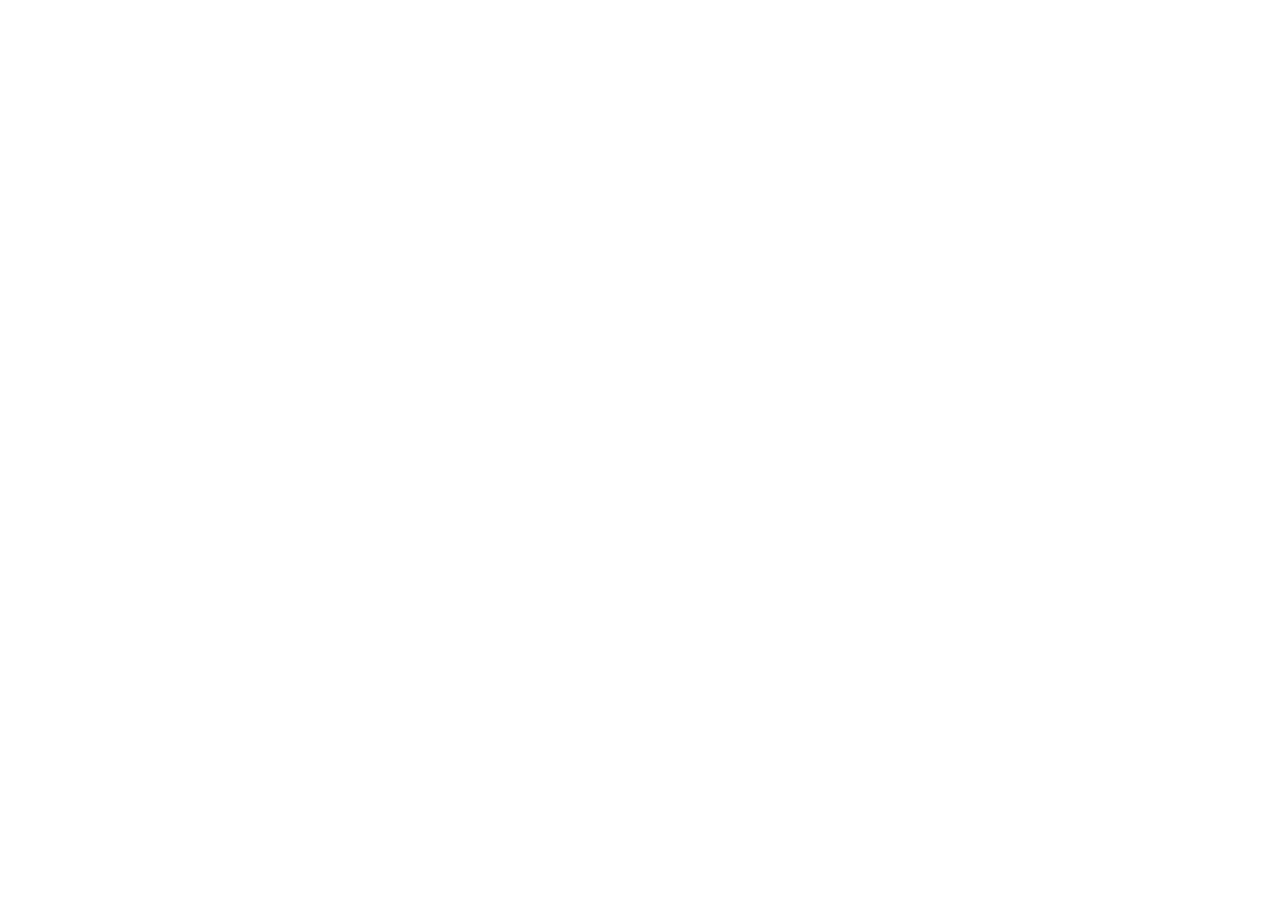
==== index.html @ 6fc7904d "Belajar HTML" ====
<!DOCTYPE html>
<html lang="en">
<head>
    <meta charset="UTF-8">
    <meta name="viewport" content="width=device-width, initial-scale=1.0">
    <title>Belajar HTML Bersama DICODING</title>
</head>
<body>
    
</body>
</html>
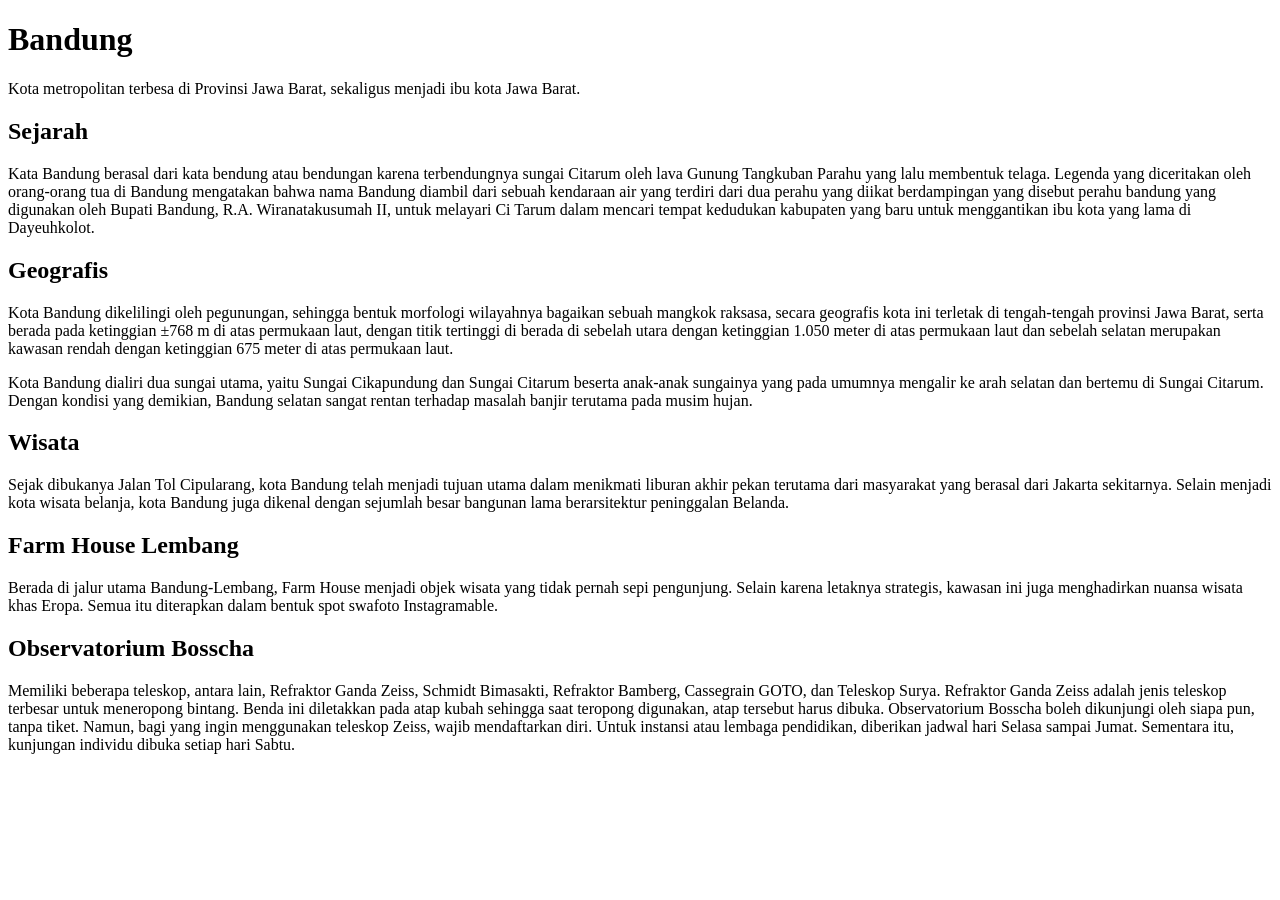
==== commit 9ebd4929: "website pertama" ====
--- a/index.html
+++ b/index.html
@@ -3,9 +3,21 @@
 <head>
     <meta charset="UTF-8">
     <meta name="viewport" content="width=device-width, initial-scale=1.0">
-    <title>Belajar HTML Bersama DICODING</title>
+    <title>Halaman Profil Bandung</title>
 </head>
 <body>
-    
+    <h1>Bandung</h1>
+    <p>Kota metropolitan terbesa di Provinsi Jawa Barat, sekaligus menjadi ibu kota Jawa Barat.</p>
+    <h2>Sejarah</h2>
+    <p>Kata Bandung berasal dari kata bendung atau bendungan karena terbendungnya sungai Citarum oleh lava Gunung Tangkuban Parahu yang lalu membentuk telaga. Legenda yang diceritakan oleh orang-orang tua di Bandung mengatakan bahwa nama Bandung diambil dari sebuah kendaraan air yang terdiri dari dua perahu yang diikat berdampingan yang disebut perahu bandung yang digunakan oleh Bupati Bandung, R.A. Wiranatakusumah II, untuk melayari Ci Tarum dalam mencari tempat kedudukan kabupaten yang baru untuk menggantikan ibu kota yang lama di Dayeuhkolot.</p>
+    <h2>Geografis</h2>
+    <p>Kota Bandung dikelilingi oleh pegunungan, sehingga bentuk morfologi wilayahnya bagaikan sebuah mangkok raksasa, secara geografis kota ini terletak di tengah-tengah provinsi Jawa Barat, serta berada pada ketinggian ±768 m di atas permukaan laut, dengan titik tertinggi di berada di sebelah utara dengan ketinggian 1.050 meter di atas permukaan laut dan sebelah selatan merupakan kawasan rendah dengan ketinggian 675 meter di atas permukaan laut.</p>
+    <p>Kota Bandung dialiri dua sungai utama, yaitu Sungai Cikapundung dan Sungai Citarum beserta anak-anak sungainya yang pada umumnya mengalir ke arah selatan dan bertemu di Sungai Citarum. Dengan kondisi yang demikian, Bandung selatan sangat rentan terhadap masalah banjir terutama pada musim hujan.</p>
+    <h2>Wisata</h2>
+    <p>Sejak dibukanya Jalan Tol Cipularang, kota Bandung telah menjadi tujuan utama dalam menikmati liburan akhir pekan terutama dari masyarakat yang berasal dari Jakarta sekitarnya. Selain menjadi kota wisata belanja, kota Bandung juga dikenal dengan sejumlah besar bangunan lama berarsitektur peninggalan Belanda.</p>
+    <h2>Farm House Lembang</h2>
+    <p>Berada di jalur utama Bandung-Lembang, Farm House menjadi objek wisata yang tidak pernah sepi pengunjung. Selain karena letaknya strategis, kawasan ini juga menghadirkan nuansa wisata khas Eropa. Semua itu diterapkan dalam bentuk spot swafoto Instagramable.</p>
+    <h2>Observatorium Bosscha</h2>
+    <p>Memiliki beberapa teleskop, antara lain, Refraktor Ganda Zeiss, Schmidt Bimasakti, Refraktor Bamberg, Cassegrain GOTO, dan Teleskop Surya. Refraktor Ganda Zeiss adalah jenis teleskop terbesar untuk meneropong bintang. Benda ini diletakkan pada atap kubah sehingga saat teropong digunakan, atap tersebut harus dibuka. Observatorium Bosscha boleh dikunjungi oleh siapa pun, tanpa tiket. Namun, bagi yang ingin menggunakan teleskop Zeiss, wajib mendaftarkan diri. Untuk instansi atau lembaga pendidikan, diberikan jadwal hari Selasa sampai Jumat. Sementara itu, kunjungan individu dibuka setiap hari Sabtu.</p>
 </body>
 </html>
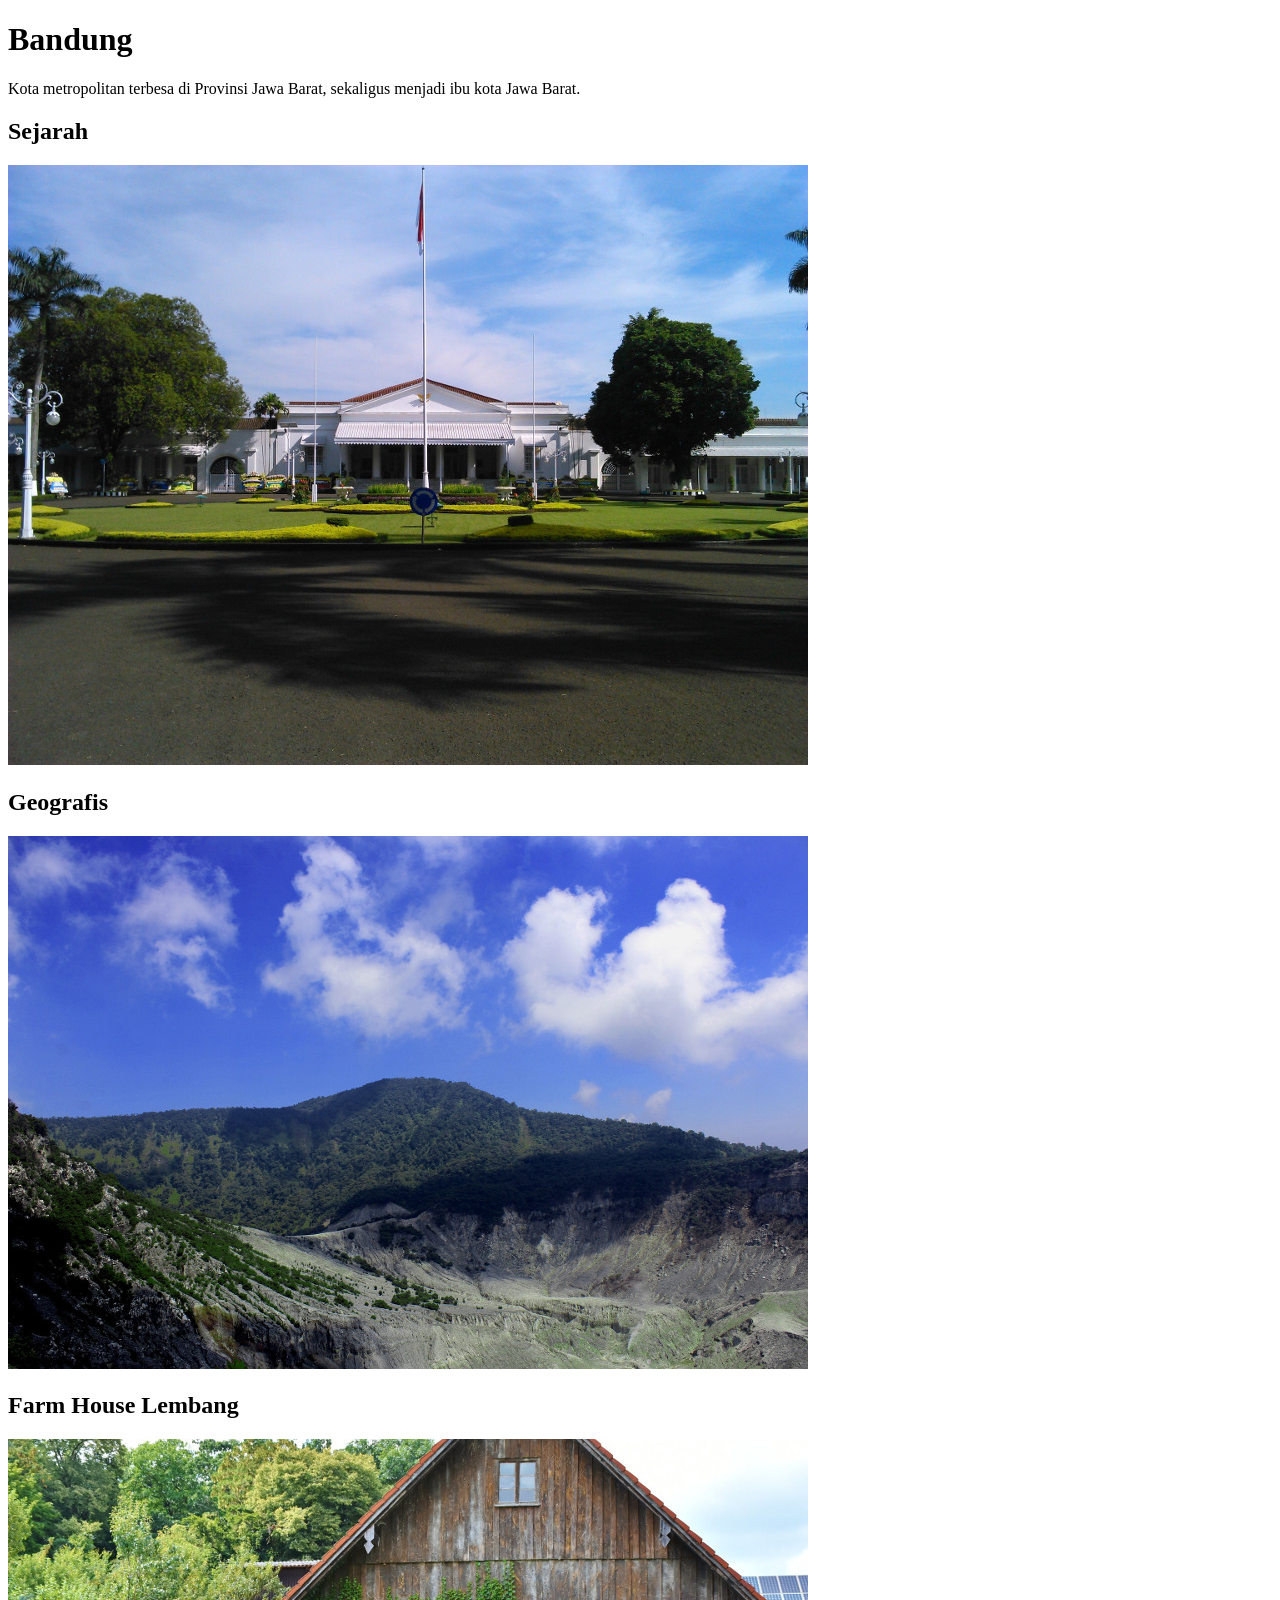
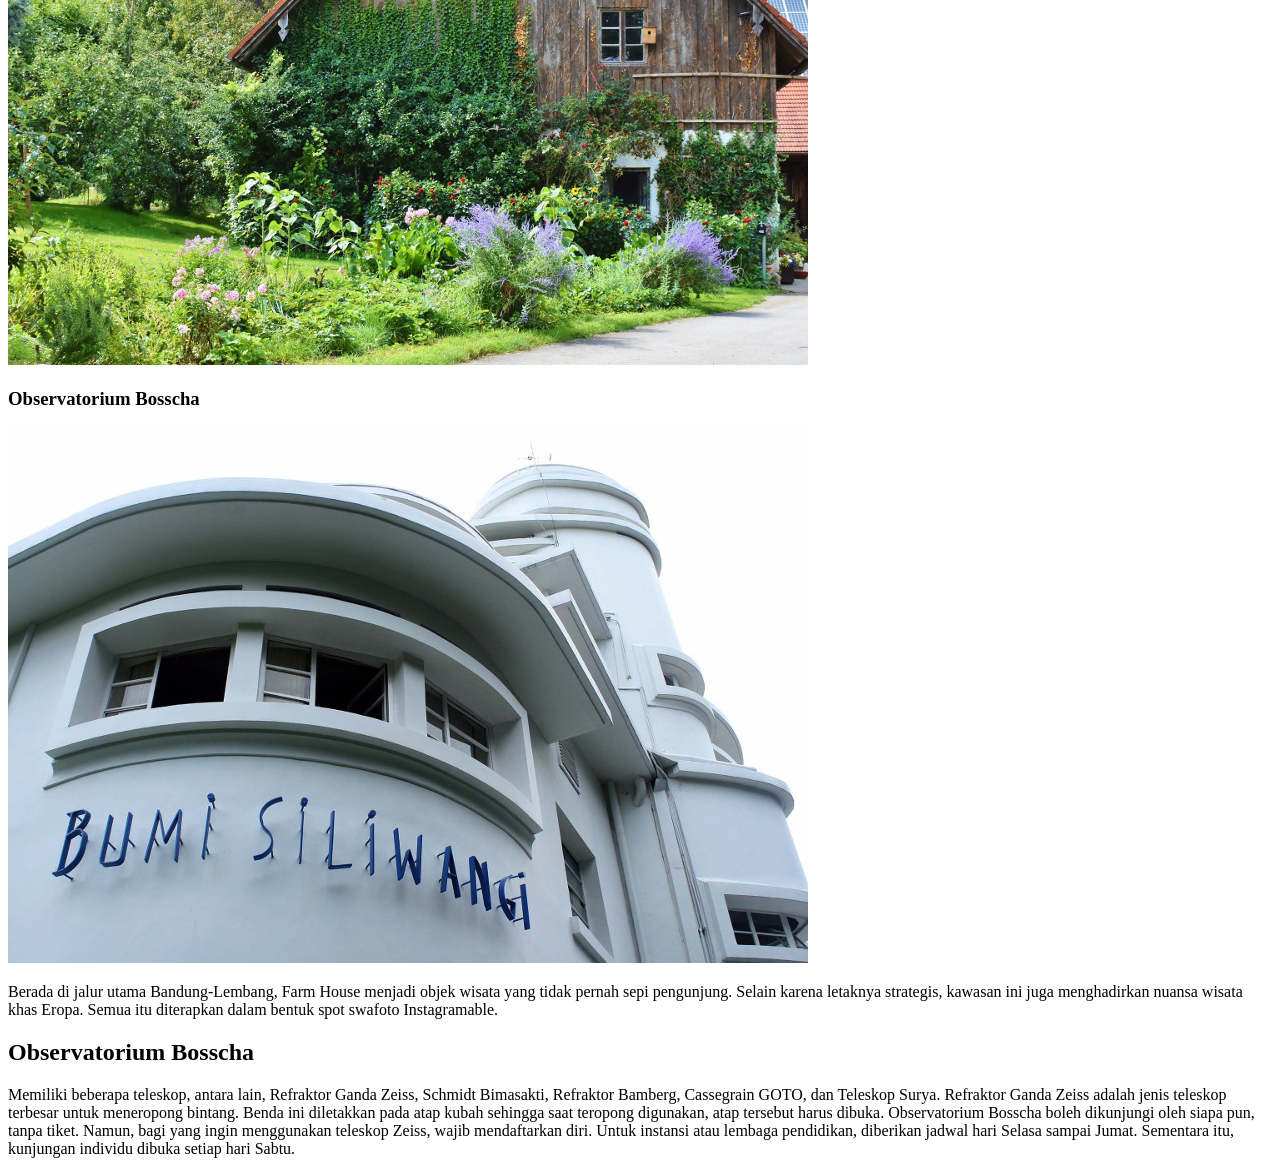
==== commit 2fb6e29e: "menambah kan gambar" ====
--- a/index.html
+++ b/index.html
@@ -9,13 +9,16 @@
     <h1>Bandung</h1>
     <p>Kota metropolitan terbesa di Provinsi Jawa Barat, sekaligus menjadi ibu kota Jawa Barat.</p>
     <h2>Sejarah</h2>
-    <p>Kata Bandung berasal dari kata bendung atau bendungan karena terbendungnya sungai Citarum oleh lava Gunung Tangkuban Parahu yang lalu membentuk telaga. Legenda yang diceritakan oleh orang-orang tua di Bandung mengatakan bahwa nama Bandung diambil dari sebuah kendaraan air yang terdiri dari dua perahu yang diikat berdampingan yang disebut perahu bandung yang digunakan oleh Bupati Bandung, R.A. Wiranatakusumah II, untuk melayari Ci Tarum dalam mencari tempat kedudukan kabupaten yang baru untuk menggantikan ibu kota yang lama di Dayeuhkolot.</p>
+    <img src="history.jpg" alt="Sejarah">
     <h2>Geografis</h2>
-    <p>Kota Bandung dikelilingi oleh pegunungan, sehingga bentuk morfologi wilayahnya bagaikan sebuah mangkok raksasa, secara geografis kota ini terletak di tengah-tengah provinsi Jawa Barat, serta berada pada ketinggian ±768 m di atas permukaan laut, dengan titik tertinggi di berada di sebelah utara dengan ketinggian 1.050 meter di atas permukaan laut dan sebelah selatan merupakan kawasan rendah dengan ketinggian 675 meter di atas permukaan laut.</p>
-    <p>Kota Bandung dialiri dua sungai utama, yaitu Sungai Cikapundung dan Sungai Citarum beserta anak-anak sungainya yang pada umumnya mengalir ke arah selatan dan bertemu di Sungai Citarum. Dengan kondisi yang demikian, Bandung selatan sangat rentan terhadap masalah banjir terutama pada musim hujan.</p>
-    <h2>Wisata</h2>
-    <p>Sejak dibukanya Jalan Tol Cipularang, kota Bandung telah menjadi tujuan utama dalam menikmati liburan akhir pekan terutama dari masyarakat yang berasal dari Jakarta sekitarnya. Selain menjadi kota wisata belanja, kota Bandung juga dikenal dengan sejumlah besar bangunan lama berarsitektur peninggalan Belanda.</p>
+    <img src="geografis.jpg" alt="Geografis">
     <h2>Farm House Lembang</h2>
+    <img src="farm-house.jpg" alt="">
+    <p>
+
+    </p>
+    <h3>Observatorium Bosscha</h3>
+    <img src="bosscha.jpg" alt="Bosscha">
     <p>Berada di jalur utama Bandung-Lembang, Farm House menjadi objek wisata yang tidak pernah sepi pengunjung. Selain karena letaknya strategis, kawasan ini juga menghadirkan nuansa wisata khas Eropa. Semua itu diterapkan dalam bentuk spot swafoto Instagramable.</p>
     <h2>Observatorium Bosscha</h2>
     <p>Memiliki beberapa teleskop, antara lain, Refraktor Ganda Zeiss, Schmidt Bimasakti, Refraktor Bamberg, Cassegrain GOTO, dan Teleskop Surya. Refraktor Ganda Zeiss adalah jenis teleskop terbesar untuk meneropong bintang. Benda ini diletakkan pada atap kubah sehingga saat teropong digunakan, atap tersebut harus dibuka. Observatorium Bosscha boleh dikunjungi oleh siapa pun, tanpa tiket. Namun, bagi yang ingin menggunakan teleskop Zeiss, wajib mendaftarkan diri. Untuk instansi atau lembaga pendidikan, diberikan jadwal hari Selasa sampai Jumat. Sementara itu, kunjungan individu dibuka setiap hari Sabtu.</p>
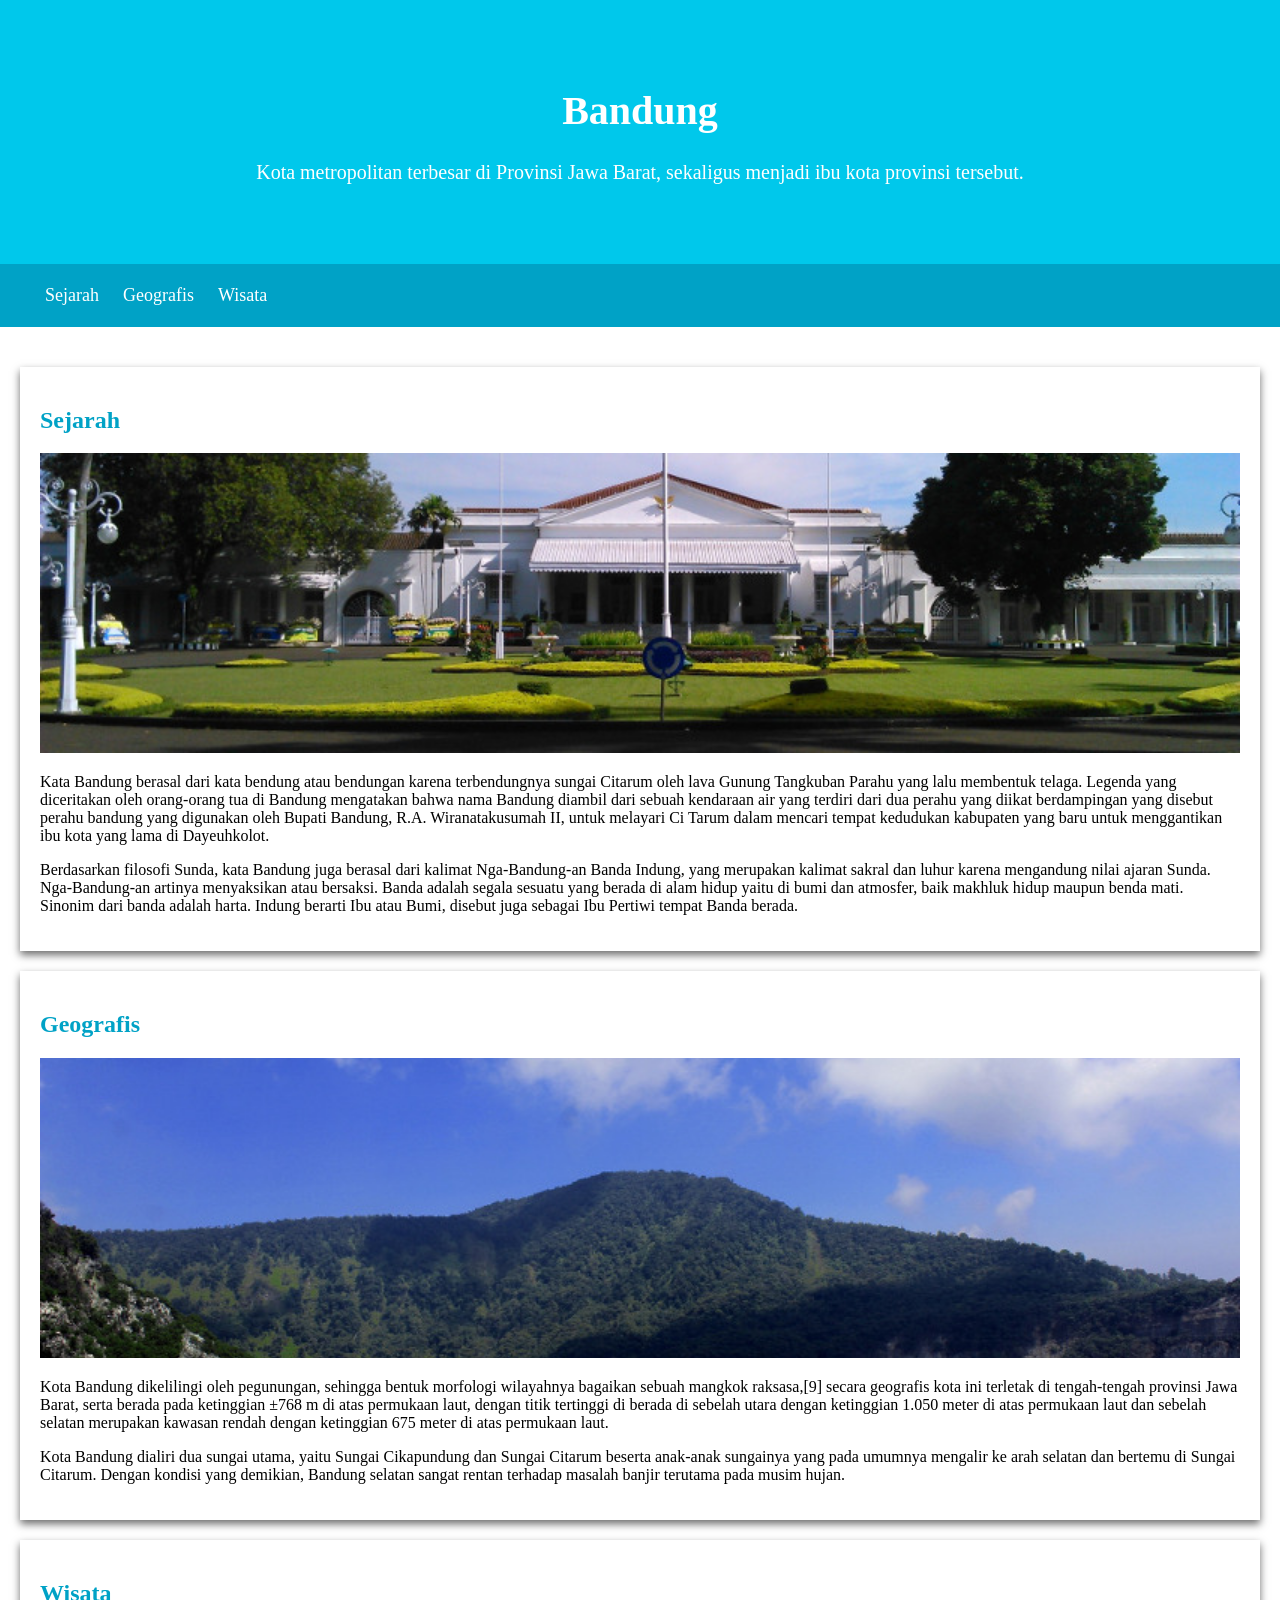
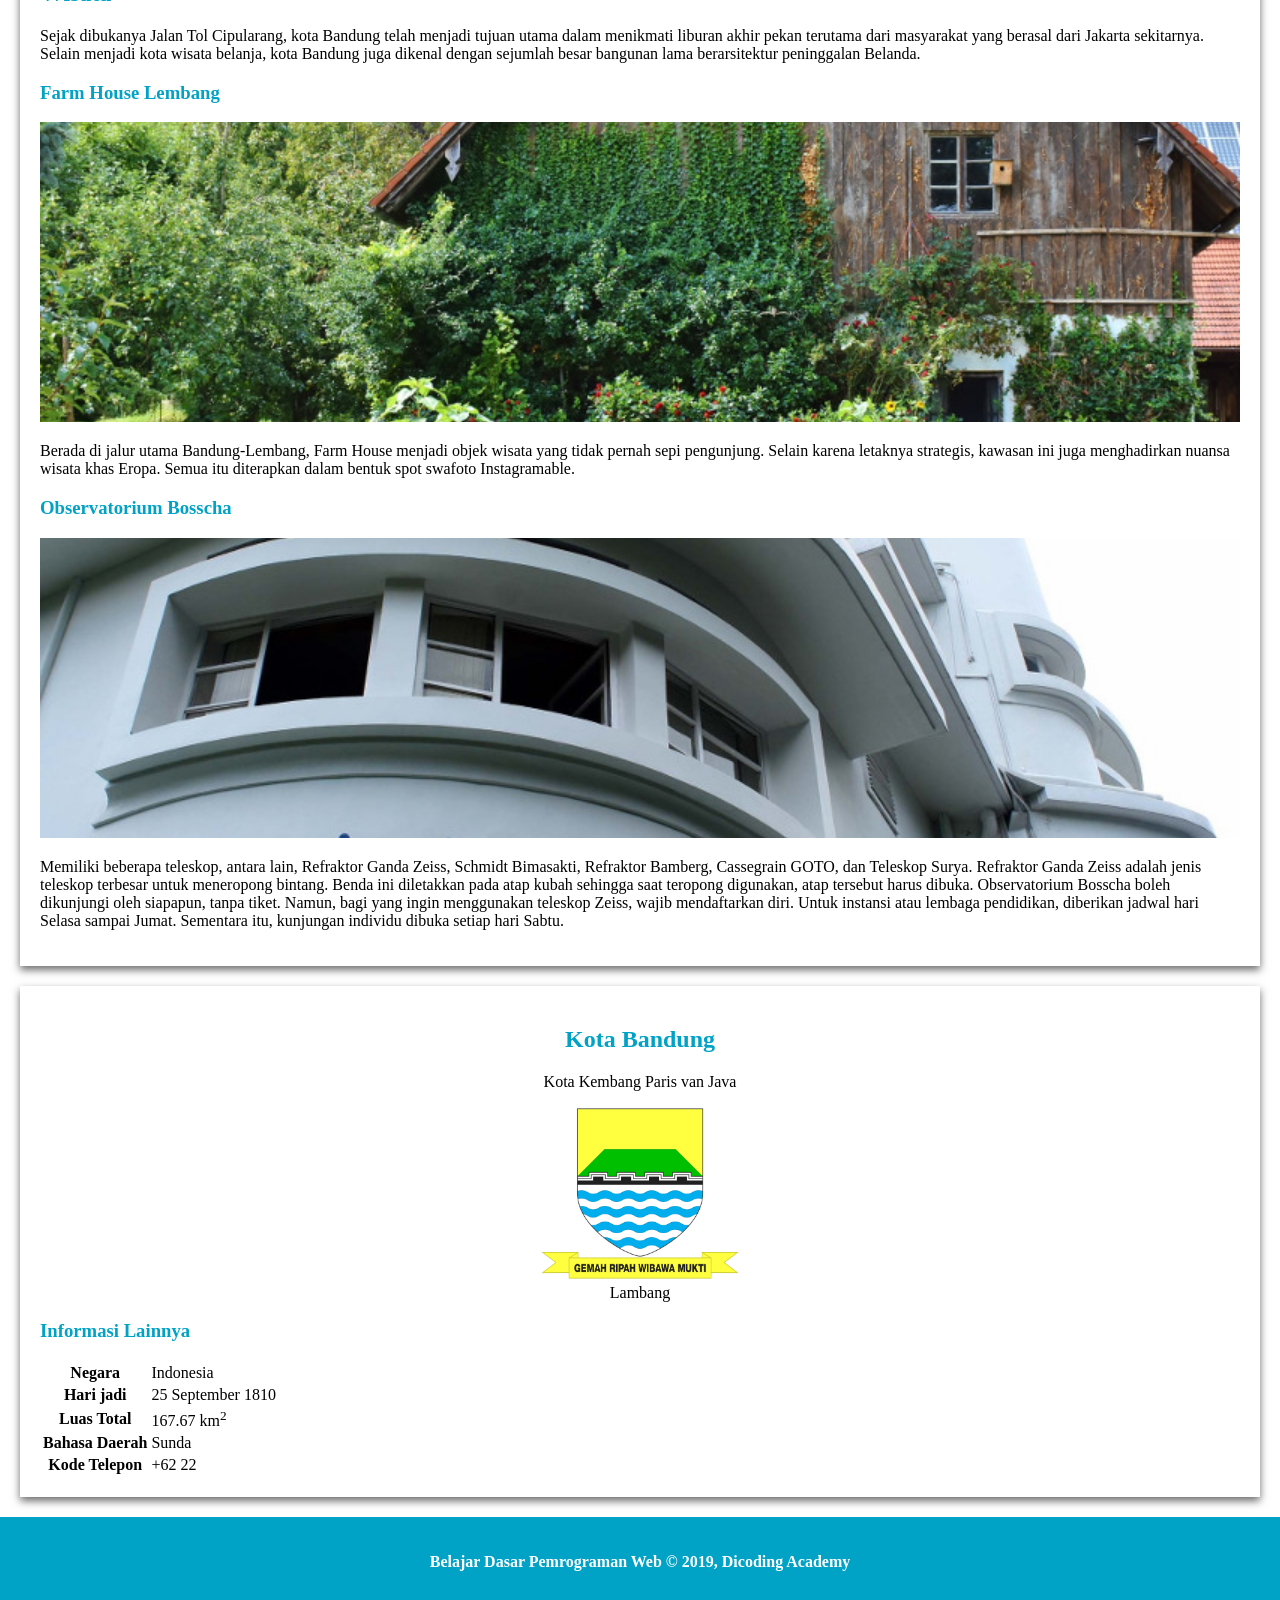
==== commit 75443848: "menambahkan style" ====
--- a/index.html
+++ b/index.html
@@ -1,26 +1,165 @@
 <!DOCTYPE html>
-<html lang="en">
-<head>
-    <meta charset="UTF-8">
-    <meta name="viewport" content="width=device-width, initial-scale=1.0">
+<html>
+  <head>
+    <meta charset="utf-8" />
     <title>Halaman Profil Bandung</title>
-</head>
-<body>
-    <h1>Bandung</h1>
-    <p>Kota metropolitan terbesa di Provinsi Jawa Barat, sekaligus menjadi ibu kota Jawa Barat.</p>
-    <h2>Sejarah</h2>
-    <img src="history.jpg" alt="Sejarah">
-    <h2>Geografis</h2>
-    <img src="geografis.jpg" alt="Geografis">
-    <h2>Farm House Lembang</h2>
-    <img src="farm-house.jpg" alt="">
-    <p>
 
-    </p>
-    <h3>Observatorium Bosscha</h3>
-    <img src="bosscha.jpg" alt="Bosscha">
-    <p>Berada di jalur utama Bandung-Lembang, Farm House menjadi objek wisata yang tidak pernah sepi pengunjung. Selain karena letaknya strategis, kawasan ini juga menghadirkan nuansa wisata khas Eropa. Semua itu diterapkan dalam bentuk spot swafoto Instagramable.</p>
-    <h2>Observatorium Bosscha</h2>
-    <p>Memiliki beberapa teleskop, antara lain, Refraktor Ganda Zeiss, Schmidt Bimasakti, Refraktor Bamberg, Cassegrain GOTO, dan Teleskop Surya. Refraktor Ganda Zeiss adalah jenis teleskop terbesar untuk meneropong bintang. Benda ini diletakkan pada atap kubah sehingga saat teropong digunakan, atap tersebut harus dibuka. Observatorium Bosscha boleh dikunjungi oleh siapa pun, tanpa tiket. Namun, bagi yang ingin menggunakan teleskop Zeiss, wajib mendaftarkan diri. Untuk instansi atau lembaga pendidikan, diberikan jadwal hari Selasa sampai Jumat. Sementara itu, kunjungan individu dibuka setiap hari Sabtu.</p>
-</body>
+    <!-- My Own Styles -->
+    <link rel="stylesheet" href="styles/style.css" />
+  </head>
+
+  <body>
+    <header>
+      <div class="jumbotron">
+        <h1>Bandung</h1>
+        <p>
+          Kota metropolitan terbesar di Provinsi Jawa Barat, sekaligus menjadi ibu kota provinsi
+          tersebut.
+        </p>
+      </div>
+  
+        <nav>
+          <ul>
+            <li>
+              <a href="#sejarah">Sejarah</a>
+            </li>
+            <li>
+              <a href="#geografis">Geografis</a>
+            </li>
+            <li>
+              <a href="#wisata">Wisata</a>
+            </li>
+          </ul>
+        </nav>
+    </header>
+
+    <main>
+      <!-- Konten artikel -->
+      <div id="content">
+        <article id="sejarah" class="card">
+          <h2>Sejarah</h2>
+          <img src="img/history.jpg" alt="sejarah" class="featured-image" />
+          <p>
+            Kata Bandung berasal dari kata bendung atau bendungan karena terbendungnya sungai
+            Citarum oleh lava Gunung Tangkuban Parahu yang lalu membentuk telaga. Legenda yang
+            diceritakan oleh orang-orang tua di Bandung mengatakan bahwa nama Bandung diambil dari
+            sebuah kendaraan air yang terdiri dari dua perahu yang diikat berdampingan yang disebut
+            perahu bandung yang digunakan oleh Bupati Bandung, R.A. Wiranatakusumah II, untuk
+            melayari Ci Tarum dalam mencari tempat kedudukan kabupaten yang baru untuk menggantikan
+            ibu kota yang lama di Dayeuhkolot.
+          </p>
+
+          <p>
+            Berdasarkan filosofi Sunda, kata Bandung juga berasal dari kalimat Nga-Bandung-an Banda
+            Indung, yang merupakan kalimat sakral dan luhur karena mengandung nilai ajaran Sunda.
+            Nga-Bandung-an artinya menyaksikan atau bersaksi. Banda adalah segala sesuatu yang
+            berada di alam hidup yaitu di bumi dan atmosfer, baik makhluk hidup maupun benda mati.
+            Sinonim dari banda adalah harta. Indung berarti Ibu atau Bumi, disebut juga sebagai Ibu
+            Pertiwi tempat Banda berada.
+          </p>
+        </article>
+
+        <article id="geografis" class="card">
+          <h2>Geografis</h2>
+          <img src="img/geografis.jpg" alt="geografis" class="featured-image" />
+          <p>
+            Kota Bandung dikelilingi oleh pegunungan, sehingga bentuk morfologi wilayahnya bagaikan
+            sebuah mangkok raksasa,[9] secara geografis kota ini terletak di tengah-tengah provinsi
+            Jawa Barat, serta berada pada ketinggian ±768 m di atas permukaan laut, dengan titik
+            tertinggi di berada di sebelah utara dengan ketinggian 1.050 meter di atas permukaan
+            laut dan sebelah selatan merupakan kawasan rendah dengan ketinggian 675 meter di atas
+            permukaan laut.
+          </p>
+
+          <p>
+            Kota Bandung dialiri dua sungai utama, yaitu Sungai Cikapundung dan Sungai Citarum
+            beserta anak-anak sungainya yang pada umumnya mengalir ke arah selatan dan bertemu di
+            Sungai Citarum. Dengan kondisi yang demikian, Bandung selatan sangat rentan terhadap
+            masalah banjir terutama pada musim hujan.
+          </p>
+        </article>
+
+        <article id="wisata" class="card">
+          <h2>Wisata</h2>
+          <p>
+            Sejak dibukanya Jalan Tol Cipularang, kota Bandung telah menjadi tujuan utama dalam
+            menikmati liburan akhir pekan terutama dari masyarakat yang berasal dari Jakarta
+            sekitarnya. Selain menjadi kota wisata belanja, kota Bandung juga dikenal dengan
+            sejumlah besar bangunan lama berarsitektur peninggalan Belanda.
+          </p>
+
+          <section>
+            <h3>Farm House Lembang</h3>
+            <img src="img/farm-house.jpg" alt="farm house" class="featured-image"/>
+            <p>
+              Berada di jalur utama Bandung-Lembang, Farm House menjadi objek wisata yang tidak
+              pernah sepi pengunjung. Selain karena letaknya strategis, kawasan ini juga
+              menghadirkan nuansa wisata khas Eropa. Semua itu diterapkan dalam bentuk spot swafoto
+              Instagramable.
+            </p>
+          </section>
+
+          <section>
+            <h3>Observatorium Bosscha</h3>
+            <img src="img/bosscha.jpg" alt="bosscha" class="featured-image" />
+            <p>
+              Memiliki beberapa teleskop, antara lain, Refraktor Ganda Zeiss, Schmidt Bimasakti,
+              Refraktor Bamberg, Cassegrain GOTO, dan Teleskop Surya. Refraktor Ganda Zeiss adalah
+              jenis teleskop terbesar untuk meneropong bintang. Benda ini diletakkan pada atap kubah
+              sehingga saat teropong digunakan, atap tersebut harus dibuka. Observatorium Bosscha
+              boleh dikunjungi oleh siapapun, tanpa tiket. Namun, bagi yang ingin menggunakan
+              teleskop Zeiss, wajib mendaftarkan diri. Untuk instansi atau lembaga pendidikan,
+              diberikan jadwal hari Selasa sampai Jumat. Sementara itu, kunjungan individu dibuka
+              setiap hari Sabtu.
+            </p>
+          </section>
+        </article>
+      </div>
+
+      <!-- Konten samping -->
+      <aside>
+        <article class="profile card">
+          <header>
+            <h2>Kota Bandung</h2>
+            <p>Kota Kembang Paris van Java</p>
+            <figure>
+              <img src="img/Bandung_coa.png" />
+              <figcaption>Lambang</figcaption>
+            </figure>
+          </header>
+
+          <section>
+            <h3>Informasi Lainnya</h3>
+
+            <table>
+              <tr>
+                <th>Negara</th>
+                <td>Indonesia</td>
+              </tr>
+              <tr>
+                <th>Hari jadi</th>
+                <td>25 September 1810</td>
+              </tr>
+              <tr>
+                <th>Luas Total</th>
+                <td>167.67 km<sup>2</sup></td>
+              </tr>
+              <tr>
+                <th>Bahasa Daerah</th>
+                <td>Sunda</td>
+              </tr>
+              <tr>
+                <th>Kode Telepon</th>
+                <td>+62 22</td>
+              </tr>
+            </table>
+          </section>
+        </article>
+      </aside>
+    </main>
+
+    <footer>
+      <p>Belajar Dasar Pemrograman Web &#169; 2019, Dicoding Academy</p>
+    </footer>
+  </body>
 </html>
--- a/styles/style.css
+++ b/styles/style.css
@@ -0,0 +1,76 @@
+body{
+    font-family: "quicksand";
+    margin: 0;
+    padding: 0;
+}
+.jumbotron{
+    font-size: 20px;
+    padding: 60px;
+    background-color: #00c8eb;
+    text-align: center;
+    color: white;
+}
+nav{
+    background-color: #00a2c6;
+    padding: 5px;
+}
+nav a{
+    font-size: 18px;
+    font-weight: 400px;
+    text-decoration: none;
+    color: white;
+}
+nav a:hover{
+    font-weight: bold;
+}
+.profile header{
+    text-align: center;
+}
+nav li{
+    display: inline;
+    list-style-type: none;
+    margin-right: 20px;
+}
+main{
+    padding: 20px;
+}
+h2,h3{
+    color: #00a2c6;
+}
+footer{
+    padding: 20px;
+    color: white;
+    background-color: #00a2c6;
+}
+nav a{
+    font-size: 18px;
+    font-weight: 400px;
+    text-decoration: none;
+}
+nav a:hover{
+    font-weight: bold;
+}
+.profile header{
+    text-align: center;
+}
+footer{
+    padding: 20px;
+    color: white;
+    background-color: #00a2c6;
+    text-align: center;
+    font-weight: bold;
+}
+.featured-image{
+    width: 100%;
+    max-height: 300px;
+    object-fit: cover;
+    object-position: center;
+}
+.profile img{
+    width: 200px;
+}
+.card{
+    margin-top: 20px;
+    padding: 20px;
+    box-shadow: 0 4px 8px 0 rgba(0, 0, 0, 0.575);
+}
